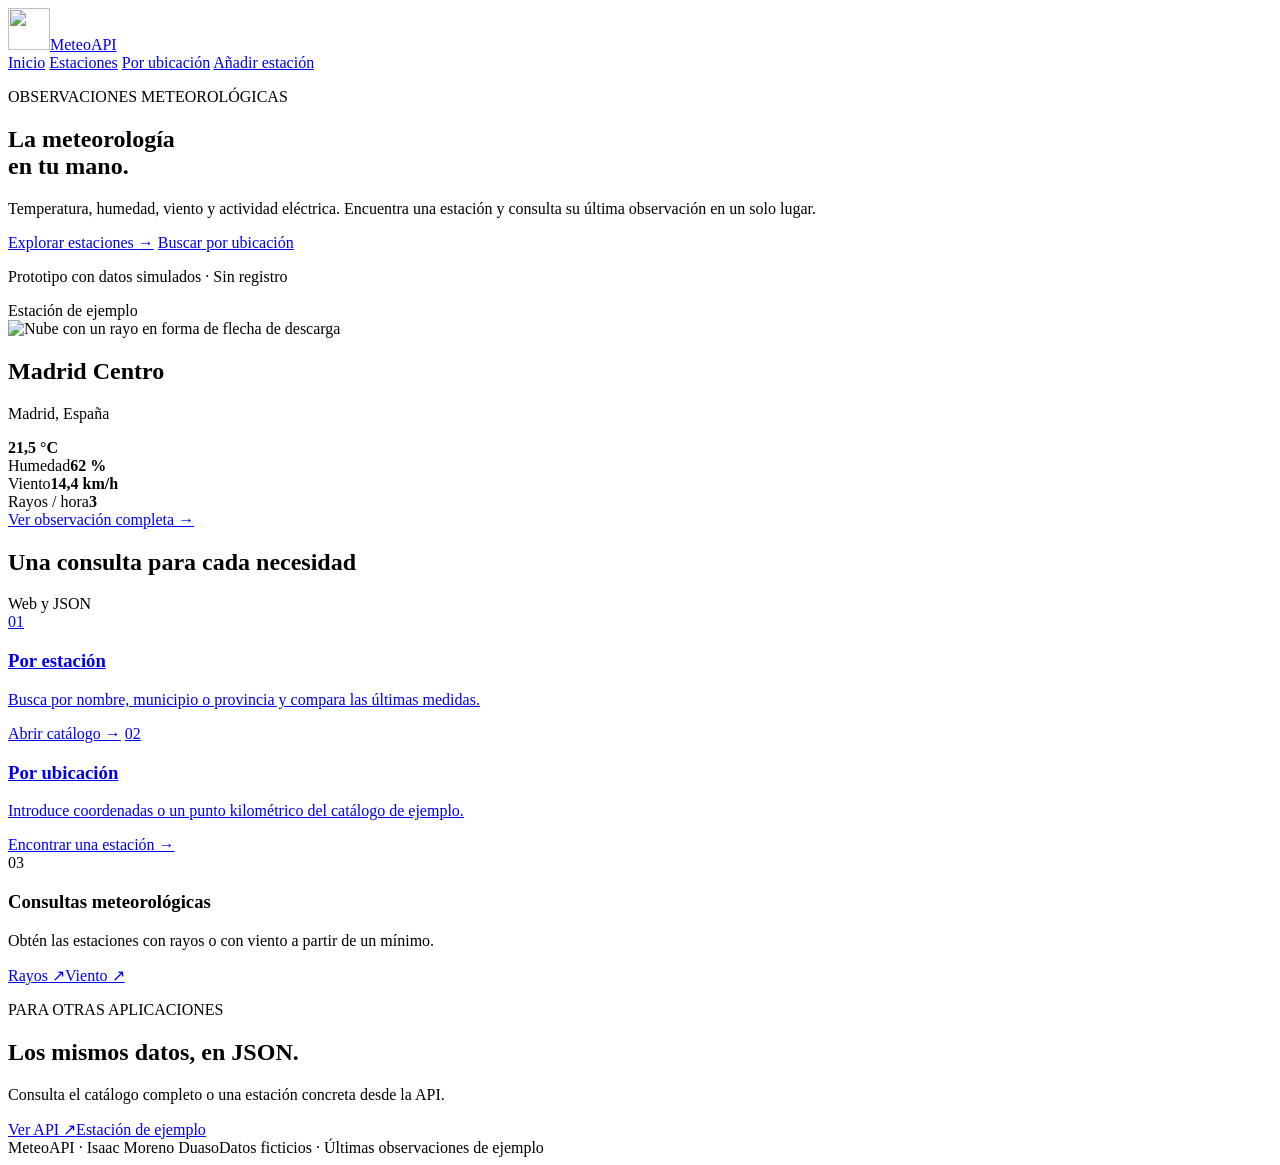
==== src/main/resources/static/index.html @ 15bd9667 "Completar vistas, formulario, pruebas y documentacion de entrega" ====
<!DOCTYPE html>
<html lang="es">
<head>
    <meta charset="UTF-8">
    <meta name="viewport" content="width=device-width, initial-scale=1">
    <title>MeteoAPI · La meteorología en tu mano</title>
    <link rel="icon" href="/img/logo.png">
    <link rel="stylesheet" href="/css/meteoapi.css">
</head>
<body>
<header class="cabecera">
    <a class="marca" href="/"><img src="/img/logo.png" alt="" width="42" height="42">MeteoAPI</a>
    <nav aria-label="Navegación principal">
        <a class="actual" href="/" aria-current="page">Inicio</a>
        <a href="/estaciones">Estaciones</a>
        <a href="/ubicacion">Por ubicación</a>
        <a href="/estaciones/nueva">Añadir estación</a>
    </nav>
</header>
<main class="contenedor">
    <section class="hero">
        <div>
            <p class="ceja">OBSERVACIONES METEOROLÓGICAS</p>
            <h1>La meteorología<br>en tu mano.</h1>
            <p class="entradilla">Temperatura, humedad, viento y actividad eléctrica. Encuentra una estación y consulta su última observación en un solo lugar.</p>
            <div class="acciones">
                <a class="boton" href="/estaciones">Explorar estaciones <span aria-hidden="true">→</span></a>
                <a class="boton secundario" href="/ubicacion">Buscar por ubicación</a>
            </div>
            <p class="nota">Prototipo con datos simulados · Sin registro</p>
        </div>
        <div class="vista-rapida" aria-label="Ejemplo de la estación Madrid Centro">
            <div class="linea"><span class="etiqueta">Estación de ejemplo</span><span class="punto" aria-hidden="true"></span></div>
            <img class="hero-logo" src="/img/logo.png" alt="Nube con un rayo en forma de flecha de descarga" width="180" height="180">
            <div class="linea"><div><h2>Madrid Centro</h2><p class="suave">Madrid, España</p></div><strong class="temperatura-grande">21,5<span> °C</span></strong></div>
            <div class="mini-medidas"><div><span>Humedad</span><strong>62 %</strong></div><div><span>Viento</span><strong>14,4 km/h</strong></div><div><span>Rayos / hora</span><strong>3</strong></div></div>
            <a class="enlace" href="/estaciones/1">Ver observación completa →</a>
        </div>
    </section>
    <section aria-labelledby="consultas-titulo">
        <div class="titulo-fila"><h2 id="consultas-titulo">Una consulta para cada necesidad</h2><span class="suave">Web y JSON</span></div>
        <div class="rejilla tres">
            <a class="atajo" href="/estaciones"><span class="numero">01</span><h3>Por estación</h3><p>Busca por nombre, municipio o provincia y compara las últimas medidas.</p><span class="enlace">Abrir catálogo →</span></a>
            <a class="atajo" href="/ubicacion"><span class="numero">02</span><h3>Por ubicación</h3><p>Introduce coordenadas o un punto kilométrico del catálogo de ejemplo.</p><span class="enlace">Encontrar una estación →</span></a>
            <div class="atajo"><span class="numero">03</span><h3>Consultas meteorológicas</h3><p>Obtén las estaciones con rayos o con viento a partir de un mínimo.</p><div class="enlaces-inline"><a class="enlace" href="/api/estaciones/con-rayos">Rayos ↗</a><a class="enlace" href="/api/estaciones/viento">Viento ↗</a></div></div>
        </div>
    </section>
    <section class="banda-api"><div><p class="ceja">PARA OTRAS APLICACIONES</p><h2>Los mismos datos, en JSON.</h2><p>Consulta el catálogo completo o una estación concreta desde la API.</p></div><div class="acciones"><a class="boton" href="/api/estaciones">Ver API ↗</a><a class="boton secundario" href="/api/estaciones/1">Estación de ejemplo</a></div></section>
</main>
<footer class="pie"><span>MeteoAPI · Isaac Moreno Duaso</span><span>Datos ficticios · Últimas observaciones de ejemplo</span></footer>
</body>
</html>
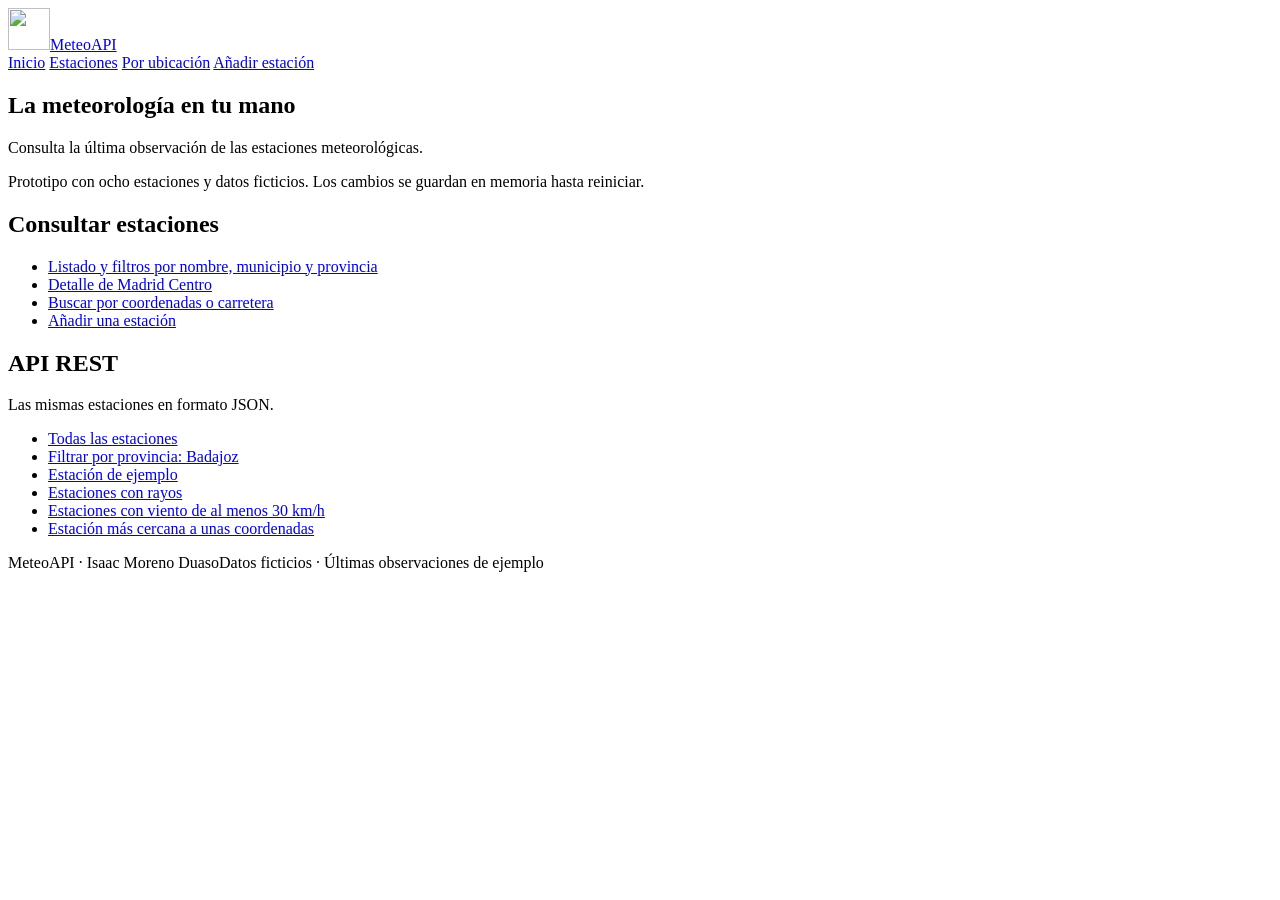
==== commit c65672b8: "Simplificar interfaz y preparar demostracion de cuatro minutos" ====
--- a/src/main/resources/static/index.html
+++ b/src/main/resources/static/index.html
@@ -18,34 +18,32 @@
     </nav>
 </header>
 <main class="contenedor">
-    <section class="hero">
-        <div>
-            <p class="ceja">OBSERVACIONES METEOROLÓGICAS</p>
-            <h1>La meteorología<br>en tu mano.</h1>
-            <p class="entradilla">Temperatura, humedad, viento y actividad eléctrica. Encuentra una estación y consulta su última observación en un solo lugar.</p>
-            <div class="acciones">
-                <a class="boton" href="/estaciones">Explorar estaciones <span aria-hidden="true">→</span></a>
-                <a class="boton secundario" href="/ubicacion">Buscar por ubicación</a>
-            </div>
-            <p class="nota">Prototipo con datos simulados · Sin registro</p>
-        </div>
-        <div class="vista-rapida" aria-label="Ejemplo de la estación Madrid Centro">
-            <div class="linea"><span class="etiqueta">Estación de ejemplo</span><span class="punto" aria-hidden="true"></span></div>
-            <img class="hero-logo" src="/img/logo.png" alt="Nube con un rayo en forma de flecha de descarga" width="180" height="180">
-            <div class="linea"><div><h2>Madrid Centro</h2><p class="suave">Madrid, España</p></div><strong class="temperatura-grande">21,5<span> °C</span></strong></div>
-            <div class="mini-medidas"><div><span>Humedad</span><strong>62 %</strong></div><div><span>Viento</span><strong>14,4 km/h</strong></div><div><span>Rayos / hora</span><strong>3</strong></div></div>
-            <a class="enlace" href="/estaciones/1">Ver observación completa →</a>
-        </div>
+    <section class="comienzo">
+        <h1>La meteorología en tu mano</h1>
+        <p>Consulta la última observación de las estaciones meteorológicas.</p>
+        <p class="nota">Prototipo con ocho estaciones y datos ficticios. Los cambios se guardan en memoria hasta reiniciar.</p>
     </section>
-    <section aria-labelledby="consultas-titulo">
-        <div class="titulo-fila"><h2 id="consultas-titulo">Una consulta para cada necesidad</h2><span class="suave">Web y JSON</span></div>
-        <div class="rejilla tres">
-            <a class="atajo" href="/estaciones"><span class="numero">01</span><h3>Por estación</h3><p>Busca por nombre, municipio o provincia y compara las últimas medidas.</p><span class="enlace">Abrir catálogo →</span></a>
-            <a class="atajo" href="/ubicacion"><span class="numero">02</span><h3>Por ubicación</h3><p>Introduce coordenadas o un punto kilométrico del catálogo de ejemplo.</p><span class="enlace">Encontrar una estación →</span></a>
-            <div class="atajo"><span class="numero">03</span><h3>Consultas meteorológicas</h3><p>Obtén las estaciones con rayos o con viento a partir de un mínimo.</p><div class="enlaces-inline"><a class="enlace" href="/api/estaciones/con-rayos">Rayos ↗</a><a class="enlace" href="/api/estaciones/viento">Viento ↗</a></div></div>
-        </div>
+    <section class="panel" aria-labelledby="web-titulo">
+        <h2 id="web-titulo">Consultar estaciones</h2>
+        <ul class="lista-enlaces">
+            <li><a href="/estaciones">Listado y filtros por nombre, municipio y provincia</a></li>
+            <li><a href="/estaciones/1">Detalle de Madrid Centro</a></li>
+            <li><a href="/ubicacion">Buscar por coordenadas o carretera</a></li>
+            <li><a href="/estaciones/nueva">Añadir una estación</a></li>
+        </ul>
     </section>
-    <section class="banda-api"><div><p class="ceja">PARA OTRAS APLICACIONES</p><h2>Los mismos datos, en JSON.</h2><p>Consulta el catálogo completo o una estación concreta desde la API.</p></div><div class="acciones"><a class="boton" href="/api/estaciones">Ver API ↗</a><a class="boton secundario" href="/api/estaciones/1">Estación de ejemplo</a></div></section>
+    <section class="panel" aria-labelledby="api-titulo">
+        <h2 id="api-titulo">API REST</h2>
+        <p>Las mismas estaciones en formato JSON.</p>
+        <ul class="lista-enlaces">
+            <li><a href="/api/estaciones">Todas las estaciones</a></li>
+            <li><a href="/api/estaciones?provincia=Badajoz">Filtrar por provincia: Badajoz</a></li>
+            <li><a href="/api/estaciones/1">Estación de ejemplo</a></li>
+            <li><a href="/api/estaciones/con-rayos">Estaciones con rayos</a></li>
+            <li><a href="/api/estaciones/viento">Estaciones con viento de al menos 30 km/h</a></li>
+            <li><a href="/api/estaciones/cercana?latitud=40.42&amp;longitud=-3.70">Estación más cercana a unas coordenadas</a></li>
+        </ul>
+    </section>
 </main>
 <footer class="pie"><span>MeteoAPI · Isaac Moreno Duaso</span><span>Datos ficticios · Últimas observaciones de ejemplo</span></footer>
 </body>
